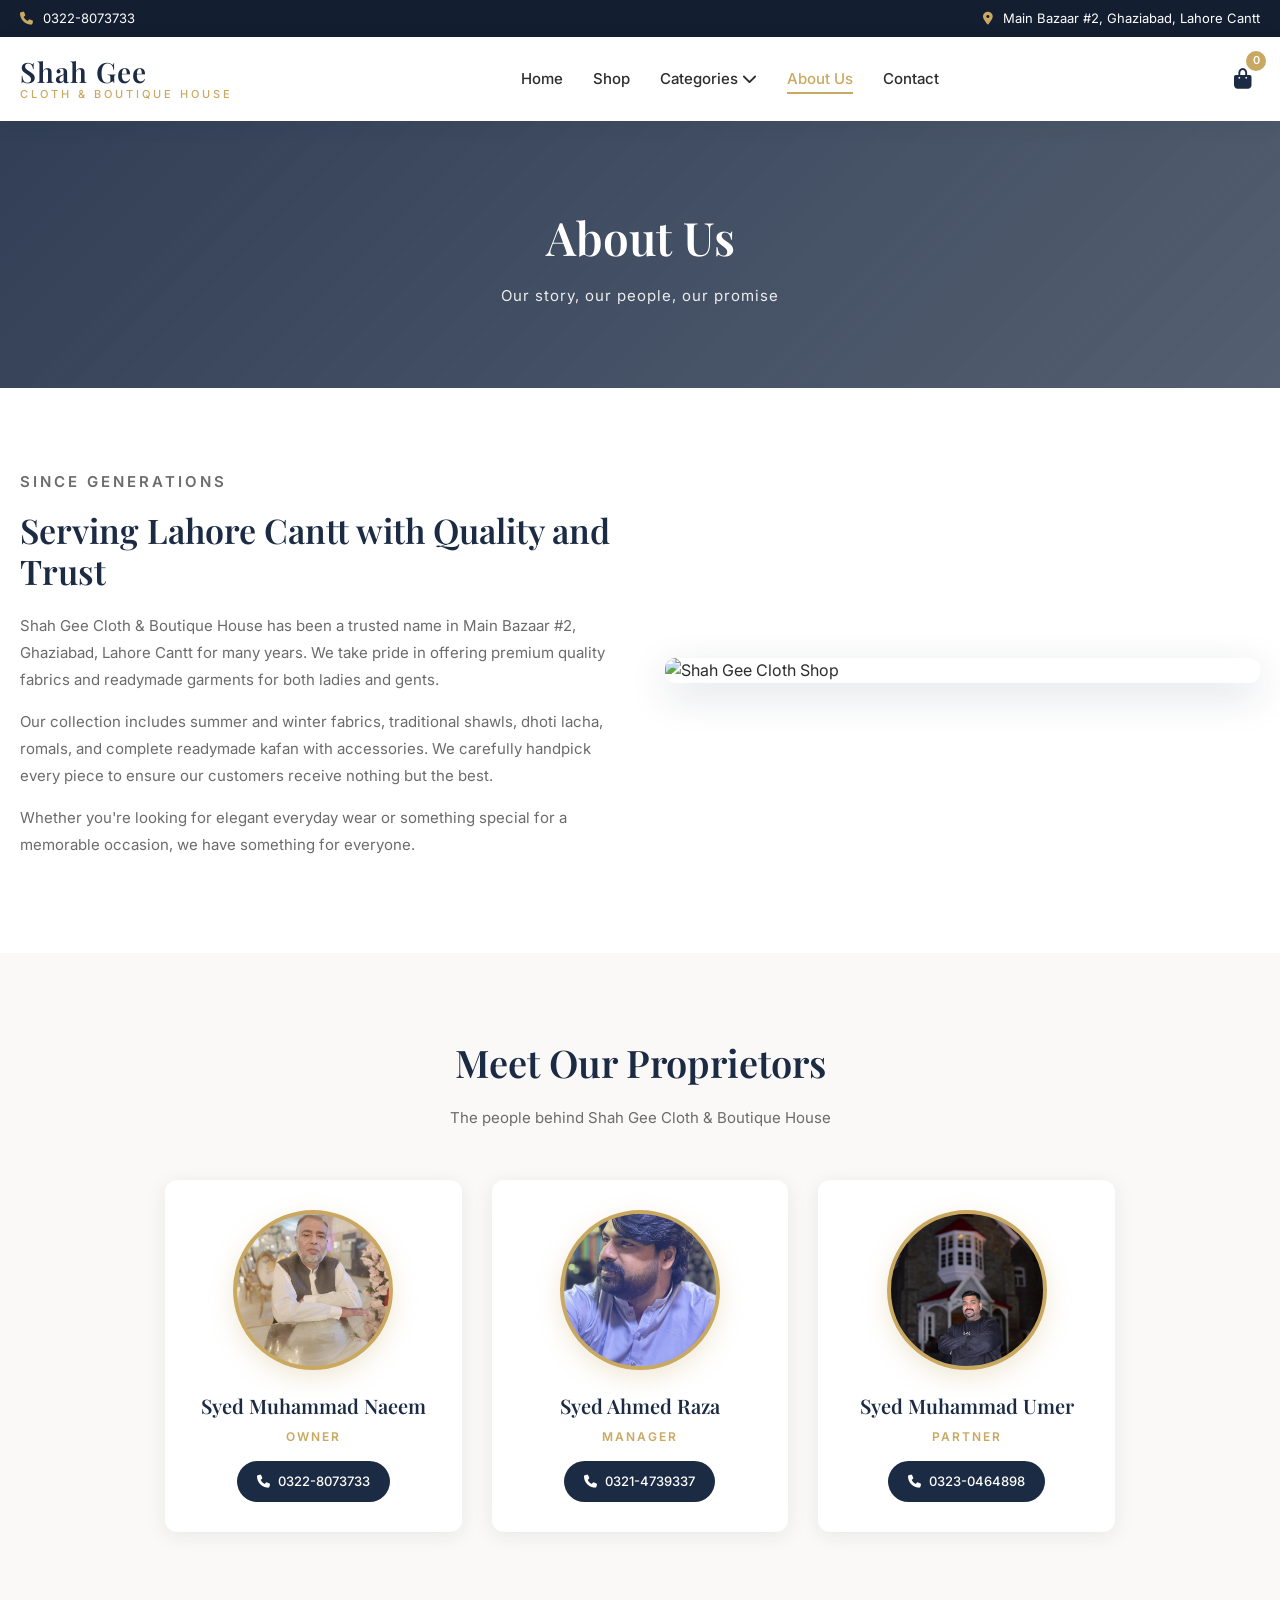
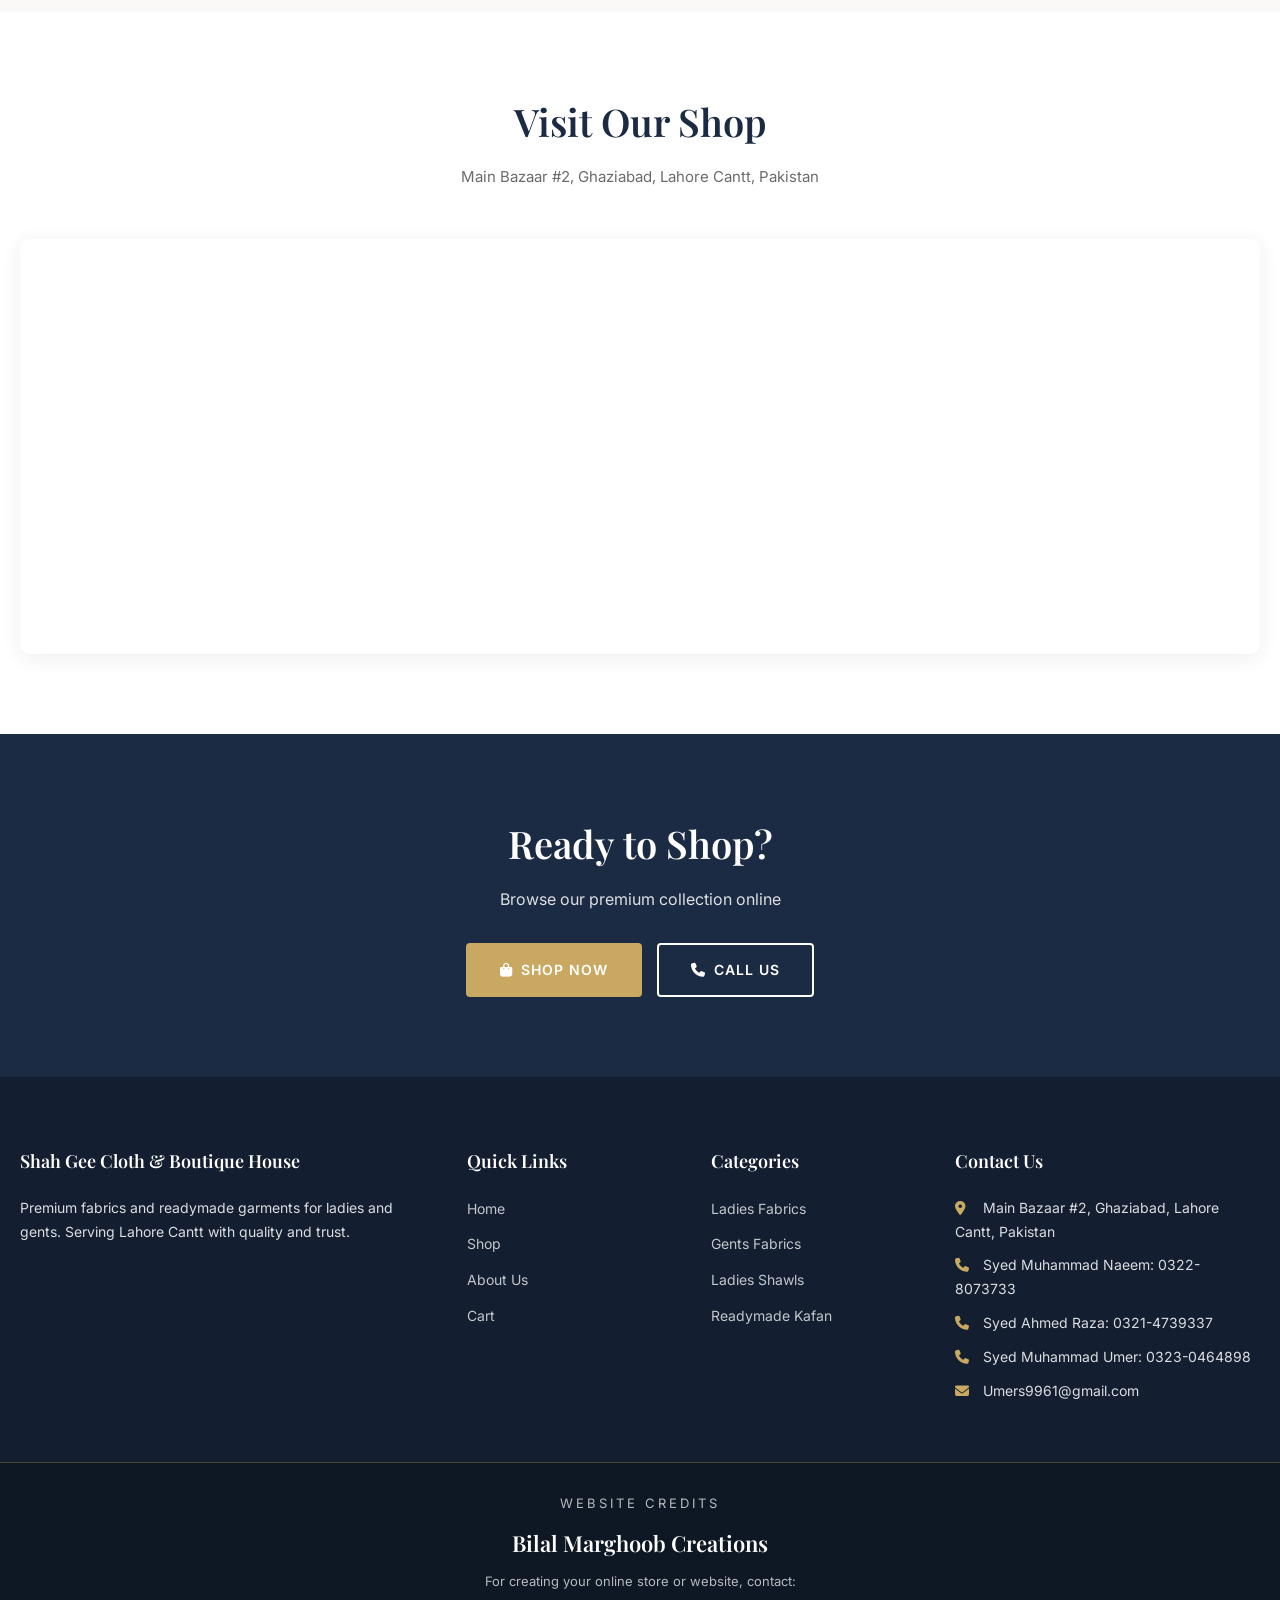
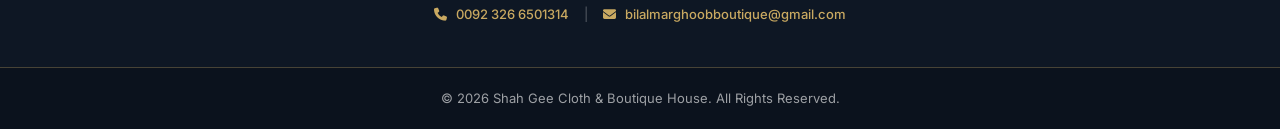
==== about.html @ 45fb713a "Added About Us page" ====
<!DOCTYPE html>
<html lang="en">
<head>
    <meta charset="UTF-8">
    <meta name="viewport" content="width=device-width, initial-scale=1.0">
    <title>About Us | Shah Gee Cloth & Boutique House</title>
    <meta name="description" content="Learn about Shah Gee Cloth & Boutique House - Serving Lahore Cantt with premium fabrics since generations.">

    <link rel="preconnect" href="https://fonts.googleapis.com">
    <link rel="preconnect" href="https://fonts.gstatic.com" crossorigin>
    <link href="https://fonts.googleapis.com/css2?family=Playfair+Display:wght@400;600;700&family=Inter:wght@300;400;500;600&display=swap" rel="stylesheet">
    <link rel="stylesheet" href="https://cdnjs.cloudflare.com/ajax/libs/font-awesome/6.4.0/css/all.min.css">
    <link rel="stylesheet" href="css/style.css">
</head>
<body>

    <!-- TOP BAR -->
    <div class="top-bar">
        <div class="container top-bar-inner">
            <span><i class="fas fa-phone"></i> 0322-8073733</span>
            <span><i class="fas fa-map-marker-alt"></i> Main Bazaar #2, Ghaziabad, Lahore Cantt</span>
        </div>
    </div>

    <!-- HEADER -->
    <header class="main-header">
        <div class="container header-inner">
            <div class="logo">
                <a href="index.html">
                    <h1>Shah Gee</h1>
                    <span>Cloth & Boutique House</span>
                </a>
            </div>
            <nav class="main-nav">
                <ul>
                    <li><a href="index.html">Home</a></li>
                    <li><a href="shop.html">Shop</a></li>
                    <li class="dropdown">
                        <a href="shop.html">Categories <i class="fas fa-chevron-down"></i></a>
                        <ul class="dropdown-menu">
                            <li><a href="shop.html?cat=ladies-fabrics">Ladies Fabrics</a></li>
                            <li><a href="shop.html?cat=gents-fabrics">Gents Fabrics</a></li>
                            <li><a href="shop.html?cat=ladies-shawls">Ladies Shawls</a></li>
                            <li><a href="shop.html?cat=gents-shawls">Gents Shawls</a></li>
                            <li><a href="shop.html?cat=dhooti-lacha">Dhooti Lacha & Romals</a></li>
                            <li><a href="shop.html?cat=readymade-kafan">Readymade Kafan</a></li>
                            <li><a href="shop.html?cat=loose-kafan">Loose Kafan Fabric</a></li>
                        </ul>
                    </li>
                    <li><a href="about.html" class="active">About Us</a></li>
                    <li><a href="checkout.html">Contact</a></li>
                </ul>
            </nav>
            <div class="header-actions">
                <a href="cart.html" class="cart-btn">
                    <i class="fas fa-shopping-bag"></i>
                    <span class="cart-count">0</span>
                </a>
            </div>
        </div>
    </header>

    <!-- PAGE BANNER -->
    <section class="page-banner">
        <div class="container">
            <h1>About Us</h1>
            <p>Our story, our people, our promise</p>
        </div>
    </section>

    <!-- ABOUT SECTION -->
    <section class="section about-section">
        <div class="container">
            <div class="about-grid">
                <div class="about-text">
                    <p class="about-tagline">Since Generations</p>
                    <h2>Serving Lahore Cantt with Quality and Trust</h2>
                    <p>
                        Shah Gee Cloth & Boutique House has been a trusted name in Main Bazaar #2, 
                        Ghaziabad, Lahore Cantt for many years. We take pride in offering premium 
                        quality fabrics and readymade garments for both ladies and gents.
                    </p>
                    <p>
                        Our collection includes summer and winter fabrics, traditional shawls, 
                        dhoti lacha, romals, and complete readymade kafan with accessories. 
                        We carefully handpick every piece to ensure our customers receive 
                        nothing but the best.
                    </p>
                    <p>
                        Whether you're looking for elegant everyday wear or something special 
                        for a memorable occasion, we have something for everyone.
                    </p>
                </div>
                <div class="about-image">
                    <img src="https://images.unsplash.com/photo-1441986300917-64674bd600d8?w=800" alt="Shah Gee Cloth Shop">
                </div>
            </div>
        </div>
    </section>

    <!-- PROPRIETORS SECTION -->
    <section class="section proprietors-section">
        <div class="container">
            <div class="section-header">
                <h2>Meet Our Proprietors</h2>
                <p>The people behind Shah Gee Cloth & Boutique House</p>
            </div>

            <div class="proprietors-grid">
                <div class="proprietor-card">
                    <div class="proprietor-photo" style="background-image: url('assets/proprietors/naeem shah.jpeg');"></div>
                    <h3>Syed Muhammad Naeem</h3>
                    <p class="proprietor-role">Owner</p>
                    <a href="tel:03228073733" class="proprietor-phone">
                        <i class="fas fa-phone"></i> 0322-8073733
                    </a>
                </div>

                <div class="proprietor-card">
                    <div class="proprietor-photo" style="background-image: url('assets/proprietors/raza.jpeg');"></div>
                    <h3>Syed Ahmed Raza</h3>
                    <p class="proprietor-role">Manager</p>
                    <a href="tel:03214739337" class="proprietor-phone">
                        <i class="fas fa-phone"></i> 0321-4739337
                    </a>
                </div>

                <div class="proprietor-card">
                    <div class="proprietor-photo" style="background-image: url('assets/proprietors/umer.jpeg');"></div>
                    <h3>Syed Muhammad Umer</h3>
                    <p class="proprietor-role">Partner</p>
                    <a href="tel:03230464898" class="proprietor-phone">
                        <i class="fas fa-phone"></i> 0323-0464898
                    </a>
                </div>
            </div>
        </div>
    </section>

    <!-- MAP SECTION -->
    <section class="section map-section">
        <div class="container">
            <div class="section-header">
                <h2>Visit Our Shop</h2>
                <p>Main Bazaar #2, Ghaziabad, Lahore Cantt, Pakistan</p>
            </div>
            <div class="map-embed">
                <iframe
                    src="https://www.google.com/maps?q=Ghaziabad+Lahore+Cantt+Pakistan&output=embed"
                    width="100%"
                    height="400"
                    style="border:0;"
                    allowfullscreen=""
                    loading="lazy">
                </iframe>
            </div>
        </div>
    </section>

    <!-- CTA SECTION -->
    <section class="cta-section">
        <div class="container">
            <h2>Ready to Shop?</h2>
            <p>Browse our premium collection online</p>
            <div class="cta-buttons">
                <a href="shop.html" class="btn btn-primary">
                    <i class="fas fa-shopping-bag"></i> Shop Now
                </a>
                <a href="tel:03228073733" class="btn btn-outline">
                    <i class="fas fa-phone"></i> Call Us
                </a>
            </div>
        </div>
    </section>

    <!-- FOOTER -->
    <footer class="main-footer">
        <div class="container footer-grid">
            <div class="footer-col">
                <h3>Shah Gee Cloth & Boutique House</h3>
                <p>Premium fabrics and readymade garments for ladies and gents. Serving Lahore Cantt with quality and trust.</p>
            </div>
            <div class="footer-col">
                <h4>Quick Links</h4>
                <ul>
                    <li><a href="index.html">Home</a></li>
                    <li><a href="shop.html">Shop</a></li>
                    <li><a href="about.html">About Us</a></li>
                    <li><a href="cart.html">Cart</a></li>
                </ul>
            </div>
            <div class="footer-col">
                <h4>Categories</h4>
                <ul>
                    <li><a href="shop.html?cat=ladies-fabrics">Ladies Fabrics</a></li>
                    <li><a href="shop.html?cat=gents-fabrics">Gents Fabrics</a></li>
                    <li><a href="shop.html?cat=ladies-shawls">Ladies Shawls</a></li>
                    <li><a href="shop.html?cat=readymade-kafan">Readymade Kafan</a></li>
                </ul>
            </div>
            <div class="footer-col">
                <h4>Contact Us</h4>
                <p><i class="fas fa-map-marker-alt"></i> Main Bazaar #2, Ghaziabad, Lahore Cantt, Pakistan</p>
                <p><i class="fas fa-phone"></i> Syed Muhammad Naeem: 0322-8073733</p>
                <p><i class="fas fa-phone"></i> Syed Ahmed Raza: 0321-4739337</p>
                <p><i class="fas fa-phone"></i> Syed Muhammad Umer: 0323-0464898</p>
                <p><i class="fas fa-envelope"></i> Umers9961@gmail.com</p>
            </div>
        </div>

        <div class="credit-footer">
            <div class="container">
                <p class="credit-label">Website Credits</p>
                <h4>Bilal Marghoob Creations</h4>
                <p>For creating your online store or website, contact:</p>
                <p class="credit-contact">
                    <a href="tel:00923266501314"><i class="fas fa-phone"></i> 0092 326 6501314</a>
                    <span class="divider">|</span>
                    <a href="mailto:bilalmarghoobboutique@gmail.com"><i class="fas fa-envelope"></i> bilalmarghoobboutique@gmail.com</a>
                </p>
            </div>
        </div>

        <div class="footer-bottom">
            <div class="container">
                <p>© 2026 Shah Gee Cloth & Boutique House. All Rights Reserved.</p>
            </div>
        </div>
    </footer>

    <script src="js/products.js"></script>
    <script src="js/cart.js"></script>
</body>
</html>
---- css/style.css ----
/* ============================================
   SHAH GEE CLOTH & BOUTIQUE HOUSE
   ============================================ */

:root {
    --navy: #1c2b44;
    --navy-dark: #131e30;
    --gold: #c9a961;
    --gold-dark: #b08d47;
    --bg: #faf9f7;
    --text: #2d2d2d;
    --text-light: #6b6b6b;
    --white: #ffffff;
    --border: #e5e0d8;
    --shadow: 0 4px 20px rgba(28, 43, 68, 0.08);
    --shadow-hover: 0 12px 40px rgba(28, 43, 68, 0.15);
}

* {
    margin: 0;
    padding: 0;
    box-sizing: border-box;
}

html { scroll-behavior: smooth; }

body {
    font-family: 'Inter', sans-serif;
    color: var(--text);
    background: var(--bg);
    line-height: 1.6;
}

h1, h2, h3, h4 {
    font-family: 'Playfair Display', serif;
    font-weight: 600;
    color: var(--navy);
}

a { text-decoration: none; color: inherit; transition: all 0.3s ease; }
img { max-width: 100%; display: block; }

.container {
    max-width: 1280px;
    margin: 0 auto;
    padding: 0 20px;
}

/* TOP BAR */
.top-bar {
    background: var(--navy-dark);
    color: var(--white);
    font-size: 13px;
    padding: 8px 0;
}

.top-bar-inner {
    display: flex;
    justify-content: space-between;
    align-items: center;
    flex-wrap: wrap;
    gap: 10px;
}

.top-bar i { color: var(--gold); margin-right: 6px; }

/* HEADER */
.main-header {
    background: var(--white);
    box-shadow: var(--shadow);
    position: sticky;
    top: 0;
    z-index: 1000;
}

.header-inner {
    display: flex;
    justify-content: space-between;
    align-items: center;
    padding: 18px 20px;
    gap: 30px;
}

.logo a { display: flex; flex-direction: column; line-height: 1.1; }
.logo h1 { font-size: 28px; color: var(--navy); letter-spacing: 1px; }
.logo span {
    font-size: 11px;
    letter-spacing: 3px;
    text-transform: uppercase;
    color: var(--gold);
    font-family: 'Inter', sans-serif;
    font-weight: 500;
}

.main-nav ul { display: flex; list-style: none; gap: 30px; }

.main-nav a {
    font-size: 15px;
    font-weight: 500;
    color: var(--text);
    position: relative;
    padding: 6px 0;
}

.main-nav a:hover, .main-nav a.active { color: var(--gold); }

.main-nav a.active::after {
    content: '';
    position: absolute;
    bottom: 0;
    left: 0;
    width: 100%;
    height: 2px;
    background: var(--gold);
}

/* DROPDOWN */
.dropdown { position: relative; }

.dropdown-menu {
    position: absolute;
    top: 100%;
    left: 0;
    background: var(--white);
    box-shadow: var(--shadow-hover);
    min-width: 260px;
    padding: 10px 0;
    border-radius: 6px;
    opacity: 0;
    visibility: hidden;
    transform: translateY(10px);
    transition: all 0.3s ease;
    list-style: none;
    z-index: 100;
}

.dropdown:hover .dropdown-menu { opacity: 1; visibility: visible; transform: translateY(0); }
.dropdown-menu a { display: block; padding: 10px 20px; font-size: 14px; }
.dropdown-menu a:hover { background: var(--bg); color: var(--gold); }

/* HEADER ACTIONS */
.header-actions { display: flex; align-items: center; gap: 15px; }

.cart-btn { position: relative; font-size: 20px; color: var(--navy); padding: 8px; }
.cart-btn:hover { color: var(--gold); }

.cart-count {
    position: absolute;
    top: -4px;
    right: -6px;
    background: var(--gold);
    color: var(--white);
    font-size: 11px;
    font-weight: 600;
    width: 20px;
    height: 20px;
    border-radius: 50%;
    display: flex;
    align-items: center;
    justify-content: center;
}

/* HERO */
.hero {
    position: relative;
    min-height: 620px;
    display: flex;
    align-items: center;
    background: linear-gradient(135deg, rgba(28, 43, 68, 0.85), rgba(28, 43, 68, 0.65)),
                url('https://images.unsplash.com/photo-1490481651871-ab68de25d43d?w=1600') center/cover;
    color: var(--white);
    text-align: center;
}

.hero-content { position: relative; z-index: 2; max-width: 800px; margin: 0 auto; }

.hero-tagline {
    font-size: 13px;
    letter-spacing: 4px;
    text-transform: uppercase;
    color: var(--gold);
    margin-bottom: 20px;
    font-weight: 500;
}

.hero-title { font-size: 56px; color: var(--white); margin-bottom: 20px; line-height: 1.15; }
.hero-subtitle { font-size: 17px; opacity: 0.9; margin-bottom: 35px; }
.hero-buttons { display: flex; gap: 15px; justify-content: center; flex-wrap: wrap; }

/* BUTTONS */
.btn {
    display: inline-flex;
    align-items: center;
    gap: 8px;
    padding: 14px 32px;
    font-size: 14px;
    font-weight: 600;
    letter-spacing: 1px;
    text-transform: uppercase;
    border-radius: 4px;
    cursor: pointer;
    border: 2px solid transparent;
    transition: all 0.3s ease;
    font-family: 'Inter', sans-serif;
}

.btn-primary { background: var(--gold); color: var(--white); border-color: var(--gold); }
.btn-primary:hover {
    background: var(--gold-dark);
    border-color: var(--gold-dark);
    transform: translateY(-2px);
    box-shadow: 0 8px 20px rgba(201, 169, 97, 0.35);
}

.btn-outline { background: transparent; color: var(--white); border-color: var(--white); }
.btn-outline:hover { background: var(--white); color: var(--navy); }
.btn-outline-dark { background: transparent; color: var(--navy); border-color: var(--navy); }
.btn-outline-dark:hover { background: var(--navy); color: var(--white); }
.btn-block { width: 100%; justify-content: center; }

/* FEATURES */
.features { padding: 50px 0; background: var(--white); border-bottom: 1px solid var(--border); }
.features-grid { display: grid; grid-template-columns: repeat(auto-fit, minmax(220px, 1fr)); gap: 30px; }
.feature-card { text-align: center; padding: 20px; }
.feature-card i { font-size: 32px; color: var(--gold); margin-bottom: 15px; }
.feature-card h3 { font-size: 17px; margin-bottom: 5px; }
.feature-card p { font-size: 13px; color: var(--text-light); }

/* SECTIONS */
.section { padding: 80px 0; }
.section-header { text-align: center; margin-bottom: 50px; }
.section-header h2 { font-size: 38px; margin-bottom: 12px; }
.section-header p { color: var(--text-light); font-size: 15px; }
.section-footer { text-align: center; margin-top: 50px; }

/* CATEGORIES */
.categories-section { background: var(--bg); }
.categories-grid { display: grid; grid-template-columns: repeat(auto-fill, minmax(240px, 1fr)); gap: 25px; }
.category-card {
    background: var(--white);
    border-radius: 8px;
    overflow: hidden;
    box-shadow: var(--shadow);
    transition: all 0.3s ease;
    text-align: center;
    display: block;
}

.category-card:hover { transform: translateY(-6px); box-shadow: var(--shadow-hover); }

.category-img {
    height: 260px;
    background-size: cover;
    background-position: center;
    transition: transform 0.5s ease;
}

.category-card:hover .category-img { transform: scale(1.05); }
.category-card h3 { padding: 20px; font-size: 18px; color: var(--navy); }

/* FEATURED PRODUCTS */
.featured-section { background: var(--white); }
.products-grid { display: grid; grid-template-columns: repeat(auto-fill, minmax(250px, 1fr)); gap: 25px; }

.product-card {
    background: var(--white);
    border-radius: 8px;
    overflow: hidden;
    box-shadow: var(--shadow);
    transition: all 0.3s ease;
    cursor: pointer;
}

.product-card:hover { transform: translateY(-6px); box-shadow: var(--shadow-hover); }

.product-img {
    width: 100%;
    aspect-ratio: 3 / 4;
    background-size: cover;
    background-position: center;
    transition: transform 0.5s ease;
}

.product-card:hover .product-img { transform: scale(1.05); }
.product-info { padding: 18px; }
.product-info h3 { font-size: 16px; margin-bottom: 6px; color: var(--navy); }

.product-info .product-cat {
    font-size: 11px;
    color: var(--gold);
    text-transform: uppercase;
    letter-spacing: 1px;
    margin-bottom: 8px;
    font-weight: 600;
}

.product-info .product-price { font-size: 18px; font-weight: 600; color: var(--navy); font-family: 'Inter', sans-serif; }

/* CTA */
.cta-section { background: var(--navy); color: var(--white); text-align: center; padding: 80px 0; }
.cta-section h2 { color: var(--white); font-size: 38px; margin-bottom: 12px; }
.cta-section p { opacity: 0.85; margin-bottom: 30px; font-size: 16px; }
.cta-buttons { display: flex; gap: 15px; justify-content: center; flex-wrap: wrap; }

/* FOOTER */
.main-footer { background: var(--navy-dark); color: rgba(255, 255, 255, 0.85); padding-top: 70px; }
.footer-grid { display: grid; grid-template-columns: 2fr 1fr 1fr 1.5fr; gap: 40px; padding-bottom: 50px; }
.footer-col h3, .footer-col h4 { color: var(--white); margin-bottom: 20px; font-size: 18px; }
.footer-col p { font-size: 14px; margin-bottom: 10px; line-height: 1.7; }
.footer-col ul { list-style: none; }
.footer-col ul li { margin-bottom: 10px; }
.footer-col ul a { font-size: 14px; color: rgba(255, 255, 255, 0.75); }
.footer-col ul a:hover { color: var(--gold); padding-left: 5px; }
.footer-col i { color: var(--gold); margin-right: 8px; width: 16px; }

/* CREDIT FOOTER */
.credit-footer {
    background: rgba(0, 0, 0, 0.25);
    border-top: 1px solid rgba(201, 169, 97, 0.3);
    border-bottom: 1px solid rgba(201, 169, 97, 0.3);
    padding: 30px 0;
    text-align: center;
}

.credit-label { font-size: 11px; letter-spacing: 3px; text-transform: uppercase; color: var(--gold); margin-bottom: 10px; }
.credit-footer h4 { color: var(--white); font-size: 22px; margin-bottom: 10px; }
.credit-footer > .container > p { font-size: 13px; color: rgba(255, 255, 255, 0.7); margin-bottom: 12px; }

.credit-contact { display: flex; justify-content: center; align-items: center; gap: 15px; flex-wrap: wrap; font-size: 14px; }
.credit-contact a { color: var(--gold); font-weight: 500; }
.credit-contact a:hover { color: var(--white); }
.credit-contact .divider { color: rgba(255, 255, 255, 0.3); }
.credit-contact i { margin-right: 6px; }

/* FOOTER BOTTOM */
.footer-bottom { background: rgba(0, 0, 0, 0.4); padding: 20px 0; text-align: center; font-size: 13px; color: rgba(255, 255, 255, 0.6); }

/* ============================================
   SHOP PAGE STYLES
   ============================================ */

.page-banner {
    background: linear-gradient(135deg, rgba(28, 43, 68, 0.9), rgba(28, 43, 68, 0.75)),
                url('https://images.unsplash.com/photo-1441986300917-64674bd600d8?w=1600') center/cover;
    color: var(--white);
    text-align: center;
    padding: 80px 0;
}

.page-banner h1 { color: var(--white); font-size: 46px; margin-bottom: 10px; }
.page-banner p { font-size: 15px; opacity: 0.9; letter-spacing: 1px; }

.shop-section { padding: 60px 0; background: var(--bg); }
.shop-layout { display: grid; grid-template-columns: 260px 1fr; gap: 40px; align-items: start; }

.shop-sidebar {
    background: var(--white);
    border-radius: 8px;
    padding: 25px;
    box-shadow: var(--shadow);
    position: sticky;
    top: 100px;
}

.sidebar-widget { margin-bottom: 30px; }
.sidebar-widget:last-child { margin-bottom: 0; }

.sidebar-widget h3 {
    font-size: 18px;
    margin-bottom: 15px;
    padding-bottom: 10px;
    border-bottom: 2px solid var(--gold);
    color: var(--navy);
}

.search-box { position: relative; }

.search-box input {
    width: 100%;
    padding: 12px 40px 12px 15px;
    border: 1px solid var(--border);
    border-radius: 4px;
    font-family: 'Inter', sans-serif;
    font-size: 14px;
    outline: none;
    transition: all 0.3s ease;
}

.search-box input:focus { border-color: var(--gold); box-shadow: 0 0 0 3px rgba(201, 169, 97, 0.1); }

.search-box i {
    position: absolute;
    right: 15px;
    top: 50%;
    transform: translateY(-50%);
    color: var(--text-light);
    pointer-events: none;
}

.category-list { list-style: none; }
.category-list li { margin-bottom: 8px; }

.category-list a {
    display: block;
    padding: 8px 12px;
    font-size: 14px;
    color: var(--text);
    border-radius: 4px;
    transition: all 0.3s ease;
}

.category-list a:hover, .category-list a.active { background: var(--navy); color: var(--white); padding-left: 18px; }

.shop-content { min-height: 400px; }

.shop-toolbar {
    background: var(--white);
    padding: 15px 20px;
    border-radius: 8px;
    box-shadow: var(--shadow);
    margin-bottom: 25px;
}

.shop-toolbar p { font-size: 14px; color: var(--text-light); }
.shop-toolbar strong { color: var(--navy); }

/* ============================================
   PRODUCT MODAL
   ============================================ */
.modal-overlay {
    position: fixed;
    top: 0; left: 0;
    width: 100%; height: 100%;
    background: rgba(19, 30, 48, 0.85);
    backdrop-filter: blur(4px);
    display: none;
    align-items: center;
    justify-content: center;
    z-index: 9999;
    padding: 20px;
    overflow-y: auto;
}

.modal-overlay.active { display: flex; }

.modal-box {
    background: var(--white);
    border-radius: 10px;
    max-width: 950px;
    width: 100%;
    position: relative;
    max-height: 90vh;
    overflow-y: auto;
    animation: modalSlideIn 0.3s ease;
}

@keyframes modalSlideIn {
    from { opacity: 0; transform: translateY(30px); }
    to { opacity: 1; transform: translateY(0); }
}

.modal-close {
    position: absolute;
    top: 15px; right: 15px;
    background: var(--navy);
    color: var(--white);
    border: none;
    width: 38px; height: 38px;
    border-radius: 50%;
    cursor: pointer;
    font-size: 16px;
    z-index: 10;
    transition: all 0.3s ease;
}

.modal-close:hover { background: var(--gold); transform: rotate(90deg); }
.modal-content { display: grid; grid-template-columns: 1fr 1fr; gap: 0; }
.modal-left { background: var(--bg); padding: 25px; }

.modal-image {
    width: 100%;
    aspect-ratio: 3 / 4;
    background-size: cover;
    background-position: center;
    border-radius: 8px;
}

.modal-video { margin-top: 15px; }
.modal-video video { width: 100%; border-radius: 8px; }
.modal-right { padding: 35px 30px; }

.modal-cat {
    font-size: 12px;
    color: var(--gold);
    text-transform: uppercase;
    letter-spacing: 2px;
    font-weight: 600;
    margin-bottom: 10px;
}

.modal-right h2 { font-size: 26px; margin-bottom: 15px; color: var(--navy); }
.modal-price { font-size: 26px; font-weight: 600; color: var(--gold); font-family: 'Inter', sans-serif; margin-bottom: 20px; }

.modal-desc {
    font-size: 14px;
    color: var(--text-light);
    line-height: 1.7;
    margin-bottom: 25px;
    padding-bottom: 25px;
    border-bottom: 1px solid var(--border);
}

.modal-field { margin-bottom: 20px; }

.modal-field label {
    display: block;
    font-size: 13px;
    font-weight: 600;
    color: var(--navy);
    margin-bottom: 10px;
    text-transform: uppercase;
    letter-spacing: 1px;
}

.modal-tags { display: flex; flex-wrap: wrap; gap: 8px; }
.modal-tags span { padding: 6px 14px; background: var(--bg); border: 1px solid var(--border); border-radius: 20px; font-size: 13px; color: var(--text); }

.qty-selector { display: inline-flex; align-items: center; border: 1px solid var(--border); border-radius: 4px; overflow: hidden; }
.qty-selector button { background: var(--bg); border: none; padding: 10px 16px; font-size: 18px; cursor: pointer; color: var(--navy); transition: all 0.2s ease; }
.qty-selector button:hover { background: var(--gold); color: var(--white); }
.qty-selector input { width: 60px; text-align: center; border: none; padding: 10px 0; font-size: 15px; font-weight: 600; font-family: 'Inter', sans-serif; outline: none; }
.modal-stock { font-size: 13px; color: #27ae60; margin-bottom: 20px; font-weight: 500; }

/* ============================================
   CART PAGE STYLES
   ============================================ */

.cart-section { padding: 60px 0; background: var(--bg); min-height: 400px; }

.empty-cart {
    background: var(--white);
    border-radius: 10px;
    padding: 80px 30px;
    text-align: center;
    box-shadow: var(--shadow);
}

.empty-cart i { font-size: 70px; color: var(--gold); margin-bottom: 25px; }
.empty-cart h2 { font-size: 28px; color: var(--navy); margin-bottom: 12px; }
.empty-cart p { color: var(--text-light); margin-bottom: 30px; }

.cart-layout { display: grid; grid-template-columns: 1fr 360px; gap: 30px; align-items: start; }
.cart-main { background: var(--white); border-radius: 10px; padding: 25px; box-shadow: var(--shadow); }
.cart-table-wrap { overflow-x: auto; }
.cart-table { width: 100%; border-collapse: collapse; }
.cart-table thead { border-bottom: 2px solid var(--border); }

.cart-table th {
    text-align: left;
    padding: 15px 10px;
    font-size: 12px;
    font-weight: 600;
    color: var(--navy);
    text-transform: uppercase;
    letter-spacing: 1px;
    font-family: 'Inter', sans-serif;
}

.cart-table td { padding: 20px 10px; border-bottom: 1px solid var(--border); vertical-align: middle; }
.cart-product { display: flex; align-items: center; gap: 15px; }

.cart-product-img {
    width: 70px; height: 90px;
    background-size: cover;
    background-position: center;
    border-radius: 6px;
    flex-shrink: 0;
}

.cart-product-info h4 { font-size: 15px; color: var(--navy); margin-bottom: 4px; font-family: 'Inter', sans-serif; font-weight: 600; }
.cart-product-info p { font-size: 12px; color: var(--text-light); }
.cart-price { font-size: 15px; font-weight: 600; color: var(--navy); font-family: 'Inter', sans-serif; }
.cart-total { font-size: 16px; font-weight: 700; color: var(--gold); font-family: 'Inter', sans-serif; }

.cart-qty { display: inline-flex; align-items: center; border: 1px solid var(--border); border-radius: 4px; overflow: hidden; }
.cart-qty button { background: var(--bg); border: none; width: 32px; height: 32px; font-size: 16px; cursor: pointer; color: var(--navy); transition: all 0.2s ease; }
.cart-qty button:hover { background: var(--gold); color: var(--white); }
.cart-qty span { width: 40px; text-align: center; font-size: 14px; font-weight: 600; font-family: 'Inter', sans-serif; }

.cart-remove { background: none; border: none; color: #c0392b; font-size: 16px; cursor: pointer; padding: 8px; transition: all 0.2s ease; }
.cart-remove:hover { color: #e74c3c; transform: scale(1.15); }

.cart-actions { display: flex; justify-content: space-between; gap: 15px; margin-top: 25px; flex-wrap: wrap; }

.cart-summary {
    background: var(--white);
    border-radius: 10px;
    padding: 30px;
    box-shadow: var(--shadow);
    position: sticky;
    top: 100px;
}

.cart-summary h3 { font-size: 22px; color: var(--navy); margin-bottom: 25px; padding-bottom: 15px; border-bottom: 2px solid var(--gold); }
.summary-row { display: flex; justify-content: space-between; align-items: center; padding: 12px 0; font-size: 14px; color: var(--text); border-bottom: 1px solid var(--border); }
.summary-row span:last-child { font-weight: 600; color: var(--navy); font-family: 'Inter', sans-serif; }

.summary-note {
    background: rgba(201, 169, 97, 0.1);
    border-left: 3px solid var(--gold);
    padding: 12px 15px;
    margin: 15px 0;
    font-size: 12px;
    color: var(--text-light);
    border-radius: 4px;
}

.summary-note i { color: var(--gold); margin-right: 6px; }

.summary-total {
    display: flex;
    justify-content: space-between;
    align-items: center;
    padding: 20px 0;
    margin: 20px 0;
    border-top: 2px solid var(--navy);
    border-bottom: 2px solid var(--navy);
}

.summary-total span:first-child { font-size: 16px; font-weight: 600; color: var(--navy); }
.summary-total span:last-child { font-size: 22px; font-weight: 700; color: var(--gold); font-family: 'Inter', sans-serif; }

/* ============================================
   CHECKOUT PAGE STYLES
   ============================================ */

.checkout-section { padding: 60px 0; background: var(--bg); min-height: 400px; }
.checkout-layout { display: grid; grid-template-columns: 1fr 380px; gap: 30px; align-items: start; }
.checkout-main { display: flex; flex-direction: column; gap: 25px; }

.checkout-card {
    background: var(--white);
    border-radius: 10px;
    padding: 30px;
    box-shadow: var(--shadow);
}

.checkout-card h2 {
    font-size: 20px;
    color: var(--navy);
    margin-bottom: 25px;
    padding-bottom: 15px;
    border-bottom: 2px solid var(--gold);
    display: flex;
    align-items: center;
    gap: 10px;
}

.checkout-card h2 i { color: var(--gold); }

.form-row { display: grid; grid-template-columns: 1fr 1fr; gap: 20px; }
.form-group { margin-bottom: 20px; }

.form-group label {
    display: block;
    font-size: 13px;
    font-weight: 600;
    color: var(--navy);
    margin-bottom: 8px;
    font-family: 'Inter', sans-serif;
}

.form-group .req { color: #c0392b; }

.form-group input, .form-group textarea {
    width: 100%;
    padding: 12px 15px;
    border: 1px solid var(--border);
    border-radius: 4px;
    font-family: 'Inter', sans-serif;
    font-size: 14px;
    outline: none;
    transition: all 0.3s ease;
    background: var(--white);
}

.form-group input:focus, .form-group textarea:focus {
    border-color: var(--gold);
    box-shadow: 0 0 0 3px rgba(201, 169, 97, 0.1);
}

.form-group textarea { resize: vertical; min-height: 80px; }
.form-group .error-msg { display: block; color: #c0392b; font-size: 12px; margin-top: 5px; min-height: 14px; }
.form-group .hint { display: block; color: var(--text-light); font-size: 12px; margin-top: 5px; }
.form-group input.invalid, .form-group textarea.invalid { border-color: #c0392b; background: #fdf3f3; }

.payment-options { display: flex; flex-direction: column; gap: 12px; }
.payment-option { cursor: pointer; }
.payment-option input[type="radio"] { display: none; }

.payment-option-box {
    display: flex;
    align-items: center;
    gap: 15px;
    padding: 18px 20px;
    border: 2px solid var(--border);
    border-radius: 8px;
    transition: all 0.3s ease;
}

.payment-option-box i { font-size: 24px; color: var(--text-light); transition: all 0.3s ease; }
.payment-option-box strong { display: block; color: var(--navy); font-size: 15px; margin-bottom: 3px; }
.payment-option-box p { font-size: 12px; color: var(--text-light); margin: 0; }

.payment-option input[type="radio"]:checked + .payment-option-box { border-color: var(--gold); background: rgba(201, 169, 97, 0.05); }
.payment-option input[type="radio"]:checked + .payment-option-box i { color: var(--gold); }

.advance-section {
    margin-top: 25px;
    padding: 25px;
    background: var(--bg);
    border-radius: 8px;
    border: 1px solid var(--border);
}

.advance-section h3 { font-size: 16px; color: var(--navy); margin-bottom: 18px; }
.advance-tabs { display: flex; gap: 8px; margin-bottom: 20px; flex-wrap: wrap; }

.advance-tab {
    flex: 1;
    min-width: 110px;
    padding: 10px 15px;
    border: 1px solid var(--border);
    background: var(--white);
    border-radius: 6px;
    cursor: pointer;
    font-family: 'Inter', sans-serif;
    font-size: 13px;
    font-weight: 500;
    color: var(--text);
    transition: all 0.3s ease;
}

.advance-tab i { margin-right: 5px; }
.advance-tab:hover { border-color: var(--gold); }
.advance-tab.active { background: var(--navy); color: var(--white); border-color: var(--navy); }

.advance-account {
    background: var(--white);
    padding: 18px 20px;
    border-radius: 8px;
    border-left: 4px solid var(--gold);
    margin-bottom: 20px;
}

.advance-account p { font-size: 14px; color: var(--text); margin-bottom: 8px; line-height: 1.6; }
.advance-account p strong { color: var(--navy); }
.advance-note { font-size: 12px !important; color: var(--text-light) !important; font-style: italic; margin-top: 10px !important; padding-top: 10px; border-top: 1px dashed var(--border); }

.checkout-summary {
    background: var(--white);
    border-radius: 10px;
    padding: 30px;
    box-shadow: var(--shadow);
    position: sticky;
    top: 100px;
}

.checkout-summary h3 { font-size: 22px; color: var(--navy); margin-bottom: 25px; padding-bottom: 15px; border-bottom: 2px solid var(--gold); }
.checkout-items { max-height: 280px; overflow-y: auto; margin-bottom: 20px; padding-right: 5px; }
.checkout-item { display: flex; gap: 12px; padding: 12px 0; border-bottom: 1px solid var(--border); }

.checkout-item-img {
    width: 50px; height: 65px;
    background-size: cover;
    background-position: center;
    border-radius: 4px;
    flex-shrink: 0;
}

.checkout-item-info { flex: 1; }

.checkout-item-info h5 {
    font-size: 13px;
    color: var(--navy);
    font-family: 'Inter', sans-serif;
    font-weight: 600;
    margin-bottom: 4px;
    line-height: 1.3;
}

.checkout-item-info p { font-size: 12px; color: var(--text-light); }
.checkout-item-price { font-size: 13px; font-weight: 600; color: var(--navy); font-family: 'Inter', sans-serif; white-space: nowrap; }
.checkout-agree { text-align: center; font-size: 12px; color: var(--text-light); margin-top: 15px; }
.checkout-agree i { color: var(--gold); margin-right: 5px; }
#placeOrderBtn:disabled { opacity: 0.6; cursor: not-allowed; }

/* ============================================
   INVOICE PAGE — 1-PAGE PROFESSIONAL STYLE
   ============================================ */

.invoice-page { background: #f0f2f5; }

.success-banner {
    background: linear-gradient(135deg, #1e8449, #27ae60);
    color: var(--white);
    padding: 22px 0;
    box-shadow: 0 4px 15px rgba(39, 174, 96, 0.3);
}

.success-content { display: flex; align-items: center; gap: 18px; justify-content: center; }

.success-icon {
    width: 50px; height: 50px;
    border-radius: 50%;
    background: rgba(255, 255, 255, 0.2);
    display: flex;
    align-items: center;
    justify-content: center;
    flex-shrink: 0;
}

.success-icon i { font-size: 24px; color: var(--white); }
.success-content h2 { color: var(--white); font-size: 20px; margin-bottom: 2px; font-family: 'Inter', sans-serif; font-weight: 600; }
.success-content p { font-size: 13px; opacity: 0.95; margin: 0; }

.invoice-section { padding: 40px 0; background: #f0f2f5; min-height: 500px; }
.invoice-loading { text-align: center; padding: 80px 0; }

.spinner {
    width: 40px; height: 40px;
    border: 4px solid #e5e0d8;
    border-top-color: var(--gold);
    border-radius: 50%;
    margin: 0 auto 15px;
    animation: spin 0.8s linear infinite;
}

@keyframes spin { to { transform: rotate(360deg); } }
.invoice-loading p { color: var(--text-light); font-size: 14px; }

/* INVOICE DOCUMENT (1-page paper look) */
.invoice-document {
    background: var(--white);
    max-width: 800px;
    margin: 0 auto;
    padding: 40px 45px 25px;
    box-shadow: 0 10px 40px rgba(28, 43, 68, 0.12);
    border-radius: 4px;
}

.inv-top {
    display: flex;
    justify-content: space-between;
    align-items: flex-start;
    gap: 20px;
    padding-bottom: 18px;
    border-bottom: 2px solid var(--gold);
}

.inv-brand { display: flex; align-items: center; gap: 12px; }

.inv-logo-mark {
    width: 52px; height: 52px;
    background: var(--navy);
    color: var(--gold);
    font-family: 'Playfair Display', serif;
    font-size: 22px;
    font-weight: 700;
    display: flex;
    align-items: center;
    justify-content: center;
    border-radius: 6px;
    letter-spacing: 1px;
    flex-shrink: 0;
}

.inv-brand h1 { font-size: 22px; color: var(--navy); margin-bottom: 2px; line-height: 1; }
.inv-brand span { font-size: 9px; letter-spacing: 2.5px; text-transform: uppercase; color: var(--gold); font-family: 'Inter', sans-serif; font-weight: 600; }
.inv-meta { text-align: right; flex-shrink: 0; }
.inv-meta h2 { font-size: 28px; color: var(--gold); letter-spacing: 5px; margin-bottom: 8px; font-weight: 700; line-height: 1; }
.inv-meta-table { border-collapse: collapse; margin-left: auto; }
.inv-meta-table td { font-size: 11px; padding: 2px 0 2px 15px; color: var(--text-light); font-family: 'Inter', sans-serif; }
.inv-meta-table td:first-child { text-align: right; text-transform: uppercase; letter-spacing: 0.8px; font-size: 9px; color: var(--text-light); }
.inv-meta-table td:last-child { text-align: right; color: var(--navy); font-weight: 600; }

.status-pill {
    display: inline-block;
    padding: 2px 10px;
    background: #f39c12;
    color: var(--white);
    border-radius: 10px;
    font-size: 9px;
    font-weight: 700;
    text-transform: uppercase;
    letter-spacing: 0.8px;
}

.inv-info-grid {
    display: grid;
    grid-template-columns: 1fr 1fr;
    gap: 40px;
    padding: 20px 0;
    border-bottom: 1px solid var(--border);
    margin-bottom: 20px;
}

.inv-info-block:last-child {
    grid-column: 2;

}

.inv-info-block h3 { font-family: 'Inter', sans-serif; font-size: 9px; letter-spacing: 1.8px; color: var(--gold); margin-bottom: 8px; font-weight: 700; text-transform: uppercase; }
.inv-info-block p { font-size: 11.5px; color: var(--text); margin-bottom: 3px; line-height: 1.5; font-family: 'Inter', sans-serif; }
.inv-info-block .inv-strong { font-weight: 600; color: var(--navy); font-size: 12.5px; margin-bottom: 5px; }
.inv-info-block i { color: var(--gold); margin-right: 4px; width: 10px; font-size: 10px; }

.inv-table-wrap { margin-bottom: 20px; border-radius: 4px; overflow: hidden; border: 1px solid var(--border); }
.inv-table { width: 100%; border-collapse: collapse; }
.inv-table thead { background: var(--navy); }

.inv-table th {
    color: var(--white);
    padding: 10px 14px;
    font-size: 10px;
    font-weight: 600;
    text-transform: uppercase;
    letter-spacing: 1.2px;
    text-align: left;
    font-family: 'Inter', sans-serif;
}

.inv-table td { padding: 12px 14px; border-bottom: 1px solid var(--border); font-size: 12px; color: var(--text); font-family: 'Inter', sans-serif; }
.inv-table tbody tr:last-child td { border-bottom: none; }
.inv-table tbody tr:nth-child(even) { background: #fafafa; }
.inv-product-name { font-weight: 600; color: var(--navy); font-size: 12.5px; }

.inv-bottom { display: grid; grid-template-columns: 1fr 280px; gap: 30px; margin-bottom: 20px; }
.inv-notes h4 { font-family: 'Inter', sans-serif; font-size: 9px; letter-spacing: 1.8px; color: var(--gold); margin-bottom: 8px; text-transform: uppercase; font-weight: 700; }
.inv-notes p { font-size: 11px; color: var(--text-light); line-height: 1.6; margin-bottom: 8px; }
.inv-thanks { font-family: 'Playfair Display', serif; font-style: italic; color: var(--navy) !important; font-size: 12px !important; margin-top: 12px; }

.inv-totals {
    background: #fafafa;
    padding: 15px 20px;
    border-radius: 6px;
    border: 1px solid var(--border);
}

.inv-row { display: flex; justify-content: space-between; align-items: center; padding: 6px 0; font-size: 12px; color: var(--text); font-family: 'Inter', sans-serif; }
.inv-row span:last-child { font-weight: 600; color: var(--navy); }

.inv-row-grand {
    margin-top: 8px;
    padding-top: 12px !important;
    border-top: 2px solid var(--navy);
}

.inv-row-grand span:first-child { font-weight: 700; color: var(--navy); font-size: 12px; text-transform: uppercase; letter-spacing: 0.8px; }
.inv-row-grand span:last-child { font-size: 20px; font-weight: 700; color: var(--gold); font-family: 'Playfair Display', serif; }

.inv-footer {
    display: flex;
    justify-content: space-between;
    align-items: center;
    padding: 12px 0;
    border-top: 2px solid var(--gold);
    border-bottom: 1px solid var(--border);
    margin-bottom: 12px;
}

.inv-footer-left { display: flex; align-items: center; gap: 6px; font-size: 11.5px; color: #27ae60; font-weight: 600; font-family: 'Inter', sans-serif; }
.inv-footer-left i { font-size: 14px; }
.inv-footer-right { font-size: 11px; color: var(--text-light); letter-spacing: 0.8px; font-family: 'Inter', sans-serif; }

.inv-credit { text-align: center; padding-top: 8px; font-size: 10px; color: var(--text-light); font-family: 'Inter', sans-serif; line-height: 1.6; }
.inv-credit-label { display: block; font-size: 8px; letter-spacing: 2.5px; text-transform: uppercase; color: var(--gold); margin-bottom: 3px; font-weight: 700; }
.inv-credit strong { display: block; font-family: 'Playfair Display', serif; color: var(--navy); font-size: 12px; margin-bottom: 3px; letter-spacing: 0.3px; }
.inv-credit-contact { display: block; font-size: 10px; color: var(--text-light); }
.inv-credit-contact i { color: var(--gold); margin-right: 2px; }

.invoice-actions { display: flex; justify-content: center; gap: 15px; margin-top: 30px; flex-wrap: wrap; }

/* ============================================
   RESPONSIVE
   ============================================ */

@media (max-width: 992px) {
    .footer-grid { grid-template-columns: 1fr 1fr; }
    .shop-layout { grid-template-columns: 1fr; }
    .shop-sidebar { position: static; }
    .modal-content { grid-template-columns: 1fr; }
    .modal-left { padding: 20px; }
    .cart-layout { grid-template-columns: 1fr; }
    .cart-summary { position: static; }
    .checkout-layout { grid-template-columns: 1fr; }
    .checkout-summary { position: static; }
}

@media (max-width: 768px) {
    .hero-title { font-size: 34px; }
    .hero { min-height: 500px; }
    .section { padding: 50px 0; }
    .section-header h2 { font-size: 28px; }
    .footer-grid { grid-template-columns: 1fr; gap: 30px; }
    .main-nav ul { gap: 15px; }
    .main-nav a { font-size: 13px; }
    .header-inner { flex-wrap: wrap; }
    .page-banner h1 { font-size: 32px; }
    .modal-right { padding: 25px 20px; }
    .modal-right h2 { font-size: 20px; }

    .invoice-document { padding: 25px 20px 15px; }
    .inv-top { flex-direction: column; gap: 15px; }
    .inv-meta { text-align: left; }
    .inv-meta-table { margin-left: 0; }
    .inv-meta-table td:first-child { text-align: left; }
    .inv-meta h2 { font-size: 22px; }
    .inv-info-grid { grid-template-columns: 1fr; gap: 15px; }
    .inv-bottom { grid-template-columns: 1fr; gap: 15px; }
    .inv-table th, .inv-table td { padding: 8px 8px; font-size: 10px; }
    .inv-row-grand span:last-child { font-size: 18px; }
    .success-content { flex-direction: column; text-align: center; }
}

@media (max-width: 600px) {
    .cart-table th:nth-child(2), .cart-table td:nth-child(2) { display: none; }
    .cart-product-img { width: 55px; height: 70px; }
    .cart-product-info h4 { font-size: 13px; }
    .cart-actions { flex-direction: column; }
    .cart-actions .btn { width: 100%; justify-content: center; }
    .form-row { grid-template-columns: 1fr; }
    .checkout-card { padding: 20px; }
    .advance-tabs { flex-direction: column; }
}

@media (max-width: 480px) {
    .hero-title { font-size: 26px; }
    .hero-subtitle { font-size: 14px; }
    .btn { padding: 12px 24px; font-size: 12px; }
    .categories-grid { grid-template-columns: 1fr; }
}

/* ============================================
   PRINT STYLES — 1-PAGE CLEAN INVOICE
   ============================================ */
@media print {
    .no-print,
    .top-bar,
    .main-header,
    .success-banner,
    .invoice-actions,
    .spinner,
    .main-footer,
    .credit-footer,
    .footer-bottom {
        display: none !important;
    }

    html, body {
        background: #ffffff !important;
        margin: 0 !important;
        padding: 0 !important;
        font-size: 11px !important;
    }

    .invoice-page,
    .invoice-section {
        background: #ffffff !important;
        padding: 0 !important;
        margin: 0 !important;
        min-height: auto !important;
    }

    .container {
        max-width: 100% !important;
        padding: 0 !important;
        margin: 0 !important;
    }

    .invoice-document {
        box-shadow: none !important;
        border-radius: 0 !important;
        padding: 10mm 12mm !important;
        max-width: 100% !important;
        margin: 0 !important;
    }

    .inv-top { padding-bottom: 12px !important; }
    .inv-info-grid { padding: 14px 0 !important; margin-bottom: 14px !important; }
    .inv-table-wrap { margin-bottom: 14px !important; }
    .inv-table th { padding: 8px 12px !important; font-size: 9px !important; }
    .inv-table td { padding: 8px 12px !important; font-size: 11px !important; }
    .inv-bottom { margin-bottom: 14px !important; gap: 20px !important; }
    .inv-totals { padding: 12px 16px !important; }
    .inv-row { padding: 4px 0 !important; font-size: 11px !important; }
    .inv-row-grand span:last-child { font-size: 17px !important; }
    .inv-footer { padding: 10px 0 !important; margin-bottom: 8px !important; }
    .inv-credit { padding-top: 6px !important; }

    .inv-table thead,
    .inv-table th,
    .inv-divider-gold,
    .inv-logo-mark,
    .status-pill,
    .inv-row-grand span:last-child,
    .inv-footer-left,
    .inv-credit-label,
    .inv-credit-contact i,
    .inv-footer {
        -webkit-print-color-adjust: exact !important;
        print-color-adjust: exact !important;
    }

    @page {
        size: A4;
        margin: 0;
    }
}/* ============================================
   ABOUT PAGE STYLES
   ============================================ */

.about-section {
    background: var(--white);
}

.about-grid {
    display: grid;
    grid-template-columns: 1fr 1fr;
    gap: 50px;
    align-items: center;
}

.about-tagline {
    font-size: 12px;
    letter-spacing: 3px;
    text-transform: uppercase;
    color: var(--gold);
    font-weight: 600;
    margin-bottom: 12px;
}

.about-text h2 {
    font-size: 34px;
    margin-bottom: 20px;
    line-height: 1.2;
}

.about-text p {
    font-size: 15px;
    color: var(--text-light);
    line-height: 1.8;
    margin-bottom: 15px;
}

.about-image img {
    width: 100%;
    border-radius: 10px;
    box-shadow: var(--shadow-hover);
}

/* PROPRIETORS */
.proprietors-section {
    background: var(--bg);
}

.proprietors-grid {
    display: grid;
    grid-template-columns: repeat(auto-fit, minmax(260px, 1fr));
    gap: 30px;
    max-width: 950px;
    margin: 0 auto;
}

.proprietor-card {
    background: var(--white);
    border-radius: 12px;
    padding: 30px 20px;
    text-align: center;
    box-shadow: var(--shadow);
    transition: all 0.3s ease;
}

.proprietor-card:hover {
    transform: translateY(-6px);
    box-shadow: var(--shadow-hover);
}

.proprietor-photo {
    width: 160px;
    height: 160px;
    border-radius: 50%;
    background-size: cover;
    background-position: center;
    margin: 0 auto 20px;
    border: 4px solid var(--gold);
    box-shadow: 0 8px 25px rgba(201, 169, 97, 0.25);
}

.proprietor-card h3 {
    font-size: 20px;
    color: var(--navy);
    margin-bottom: 5px;
}

.proprietor-role {
    font-size: 12px;
    color: var(--gold);
    text-transform: uppercase;
    letter-spacing: 2px;
    font-weight: 600;
    margin-bottom: 15px;
}

.proprietor-phone {
    display: inline-flex;
    align-items: center;
    gap: 8px;
    padding: 10px 20px;
    background: var(--navy);
    color: var(--white);
    border-radius: 25px;
    font-size: 13px;
    font-weight: 500;
    transition: all 0.3s ease;
}

.proprietor-phone:hover {
    background: var(--gold);
    transform: translateY(-2px);
}

/* MAP */
.map-section {
    background: var(--white);
}

.map-embed {
    border-radius: 10px;
    overflow: hidden;
    box-shadow: var(--shadow);
    border: 4px solid var(--white);
}

@media (max-width: 768px) {
    .about-grid {
        grid-template-columns: 1fr;
        gap: 30px;
    }

    .about-text h2 {
        font-size: 26px;
    }

    .proprietor-photo {
        width: 130px;
        height: 130px;
    }
}
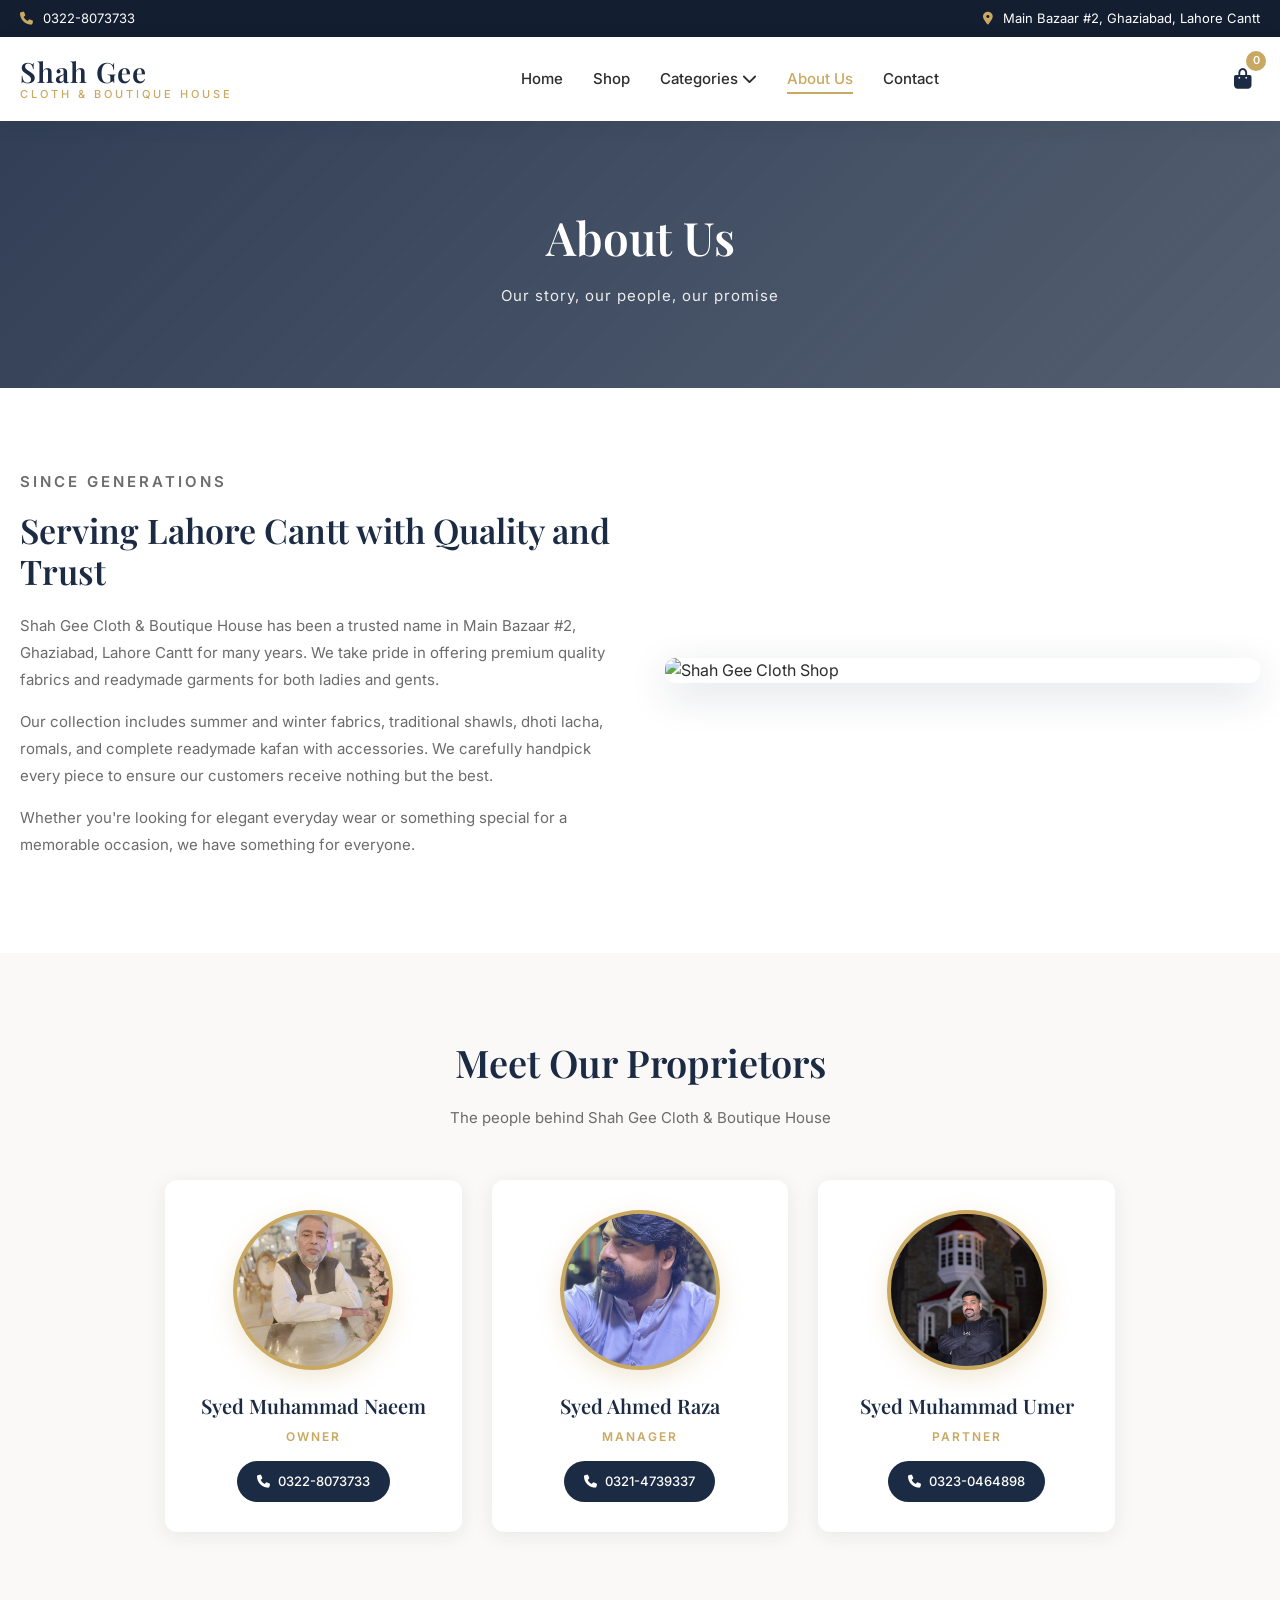
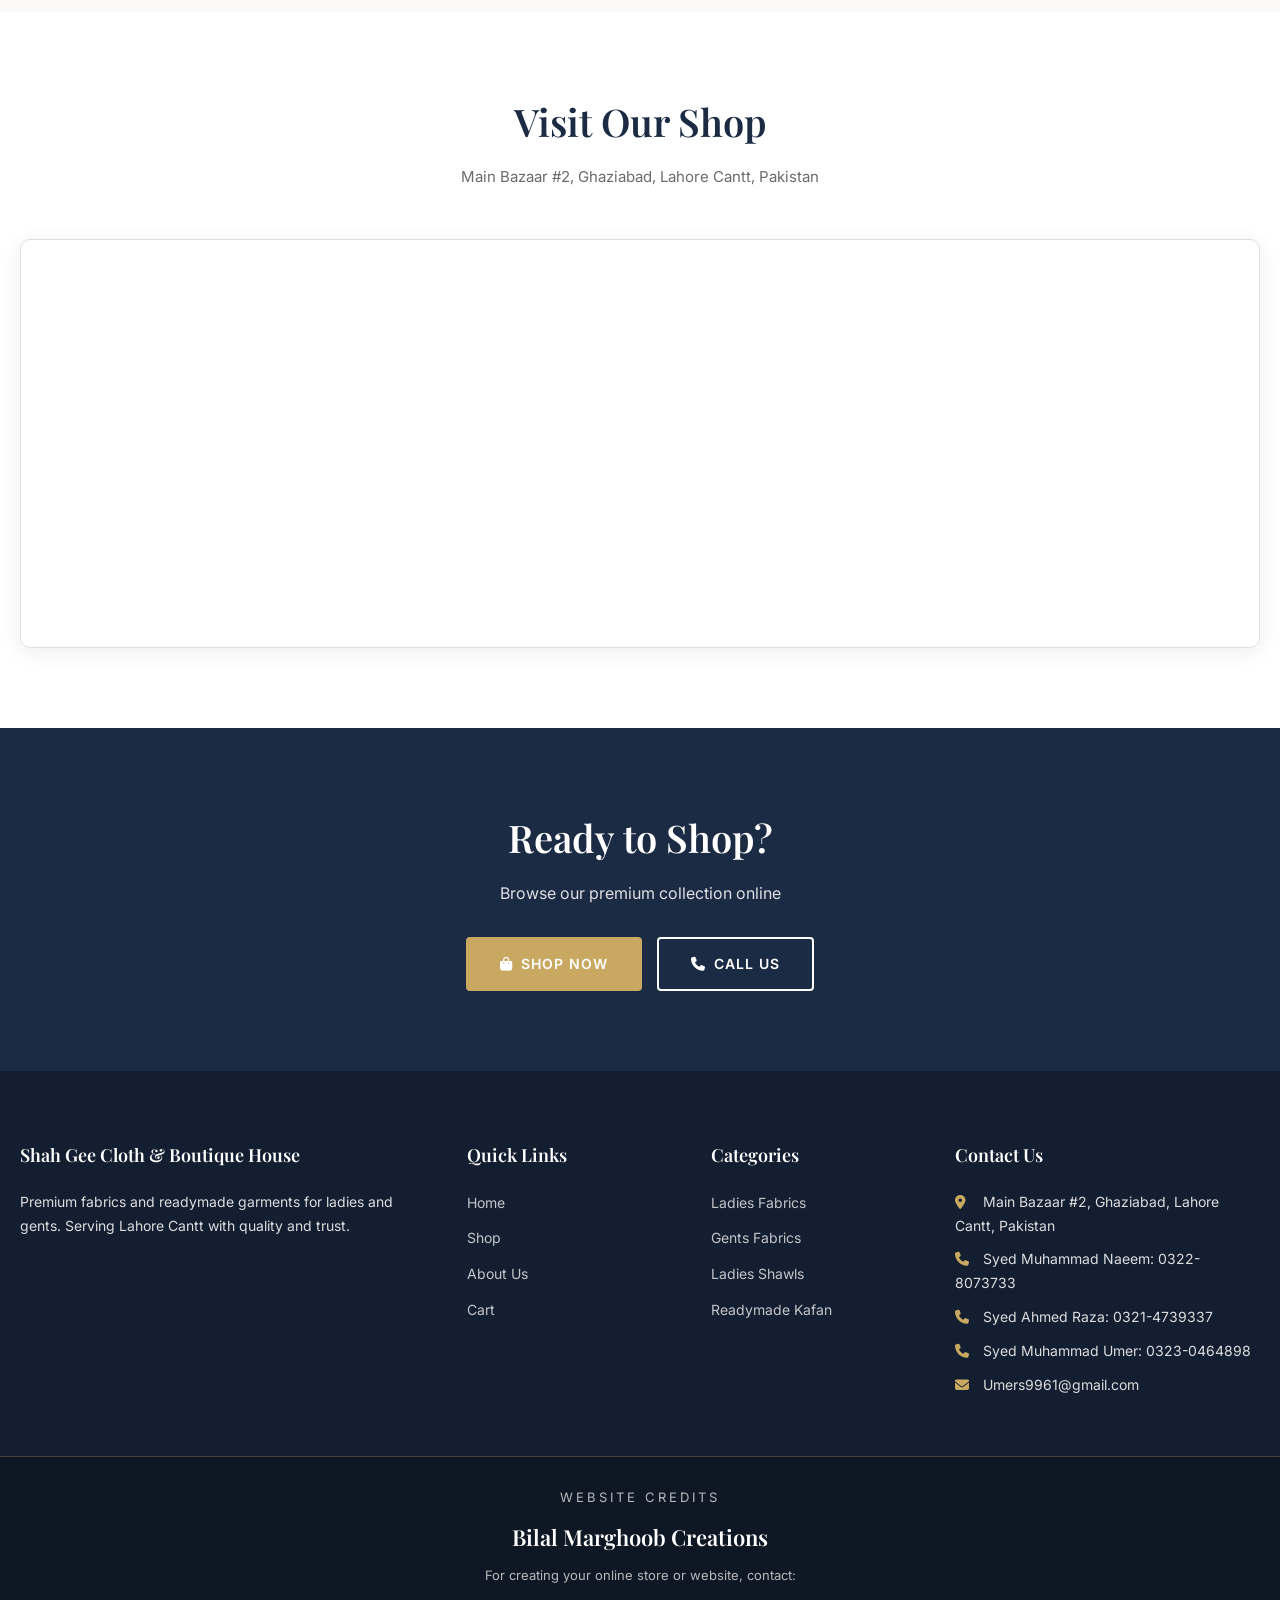
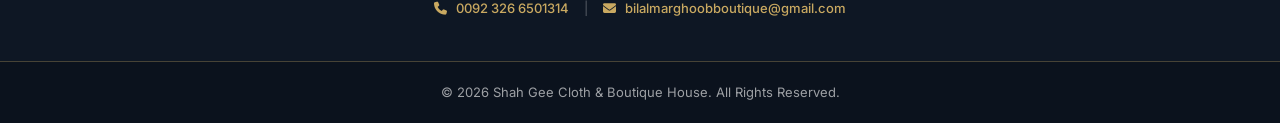
==== commit 1d6eb078: "Updated checkout page with Contact link and footer" ====
--- a/about.html
+++ b/about.html
@@ -48,7 +48,7 @@
                         </ul>
                     </li>
                     <li><a href="about.html" class="active">About Us</a></li>
-                    <li><a href="checkout.html">Contact</a></li>
+                    <li><a href="contact.html">Contact</a></li>
                 </ul>
             </nav>
             <div class="header-actions">
--- a/css/style.css
+++ b/css/style.css
@@ -1256,4 +1256,277 @@
         width: 130px;
         height: 130px;
     }
+}/* ============================================
+   CONTACT PAGE STYLES
+   ============================================ */
+
+.contact-section {
+    background: var(--bg);
+}
+
+/* CONTACT INFO CARDS */
+.contact-info-grid {
+    display: grid;
+    grid-template-columns: repeat(auto-fit, minmax(230px, 1fr));
+    gap: 25px;
+    margin-bottom: 60px;
+}
+
+.contact-info-card {
+    background: var(--white);
+    border-radius: 12px;
+    padding: 30px 22px;
+    text-align: center;
+    box-shadow: var(--shadow);
+    transition: all 0.3s ease;
+}
+
+.contact-info-card:hover {
+    transform: translateY(-6px);
+    box-shadow: var(--shadow-hover);
+}
+
+.contact-icon {
+    width: 65px;
+    height: 65px;
+    border-radius: 50%;
+    background: linear-gradient(135deg, var(--navy), var(--navy-dark));
+    color: var(--gold);
+    display: flex;
+    align-items: center;
+    justify-content: center;
+    font-size: 26px;
+    margin: 0 auto 18px;
+    transition: all 0.3s ease;
+}
+
+.contact-info-card:hover .contact-icon {
+    background: linear-gradient(135deg, var(--gold), var(--gold-dark));
+    color: var(--white);
+    transform: scale(1.1);
+}
+
+.contact-icon-whatsapp {
+    background: linear-gradient(135deg, #25d366, #128c7e);
+    color: var(--white);
+}
+
+.contact-info-card:hover .contact-icon-whatsapp {
+    background: linear-gradient(135deg, #128c7e, #075e54);
+}
+
+.contact-info-card h3 {
+    font-size: 18px;
+    color: var(--navy);
+    margin-bottom: 12px;
+}
+
+.contact-info-card p {
+    font-size: 14px;
+    color: var(--text-light);
+    line-height: 1.8;
+    margin: 0;
+}
+
+.contact-info-card p a {
+    color: var(--navy);
+    font-weight: 500;
+}
+
+.contact-info-card p a:hover {
+    color: var(--gold);
+}
+
+/* CONTACT LAYOUT */
+.contact-layout {
+    display: grid;
+    grid-template-columns: 1.2fr 1fr;
+    gap: 35px;
+    align-items: start;
+}
+
+/* FORM CARD */
+.contact-form-card {
+    background: var(--white);
+    border-radius: 12px;
+    padding: 35px;
+    box-shadow: var(--shadow);
+}
+
+.contact-form-card h2 {
+    font-size: 24px;
+    color: var(--navy);
+    margin-bottom: 12px;
+    padding-bottom: 15px;
+    border-bottom: 2px solid var(--gold);
+    display: flex;
+    align-items: center;
+    gap: 10px;
+}
+
+.contact-form-card h2 i {
+    color: var(--gold);
+}
+
+.contact-form-desc {
+    font-size: 14px;
+    color: var(--text-light);
+    margin-bottom: 25px;
+    line-height: 1.7;
+}
+
+/* SIDE COLUMN */
+.contact-side {
+    display: flex;
+    flex-direction: column;
+    gap: 22px;
+}
+
+.map-card {
+    background: var(--white);
+    border-radius: 12px;
+    padding: 25px;
+    box-shadow: var(--shadow);
+}
+
+.map-card h2 {
+    font-size: 20px;
+    color: var(--navy);
+    margin-bottom: 15px;
+    display: flex;
+    align-items: center;
+    gap: 10px;
+}
+
+.map-card h2 i {
+    color: var(--gold);
+}
+
+.map-embed {
+    border-radius: 10px;
+    overflow: hidden;
+    border: 1px solid var(--border);
+}
+
+/* QUICK CONTACT */
+.quick-contact-card {
+    background: var(--white);
+    border-radius: 12px;
+    padding: 25px;
+    box-shadow: var(--shadow);
+}
+
+.quick-contact-card h3 {
+    font-size: 18px;
+    color: var(--navy);
+    margin-bottom: 18px;
+    display: flex;
+    align-items: center;
+    gap: 10px;
+}
+
+.quick-contact-card h3 i {
+    color: var(--gold);
+}
+
+.timing-row {
+    display: flex;
+    justify-content: space-between;
+    padding: 10px 0;
+    font-size: 14px;
+    border-bottom: 1px solid var(--border);
+}
+
+.timing-row:last-of-type {
+    border-bottom: none;
+}
+
+.timing-row span:first-child {
+    color: var(--text-light);
+}
+
+.timing-row span:last-child {
+    color: var(--navy);
+    font-weight: 600;
+}
+
+.timing-note {
+    margin-top: 15px;
+    padding: 12px 15px;
+    background: rgba(201, 169, 97, 0.1);
+    border-left: 3px solid var(--gold);
+    border-radius: 4px;
+    font-size: 12px;
+    color: var(--text-light);
+    line-height: 1.6;
+}
+
+.timing-note i {
+    color: var(--gold);
+    margin-right: 5px;
+}
+
+/* WHATSAPP BUTTON */
+.whatsapp-btn {
+    display: flex;
+    align-items: center;
+    gap: 15px;
+    padding: 20px 25px;
+    background: linear-gradient(135deg, #25d366, #128c7e);
+    color: var(--white);
+    border-radius: 12px;
+    box-shadow: 0 4px 15px rgba(37, 211, 102, 0.3);
+    transition: all 0.3s ease;
+}
+
+.whatsapp-btn:hover {
+    transform: translateY(-3px);
+    box-shadow: 0 8px 25px rgba(37, 211, 102, 0.4);
+}
+
+.whatsapp-btn i {
+    font-size: 32px;
+    flex-shrink: 0;
+}
+
+.whatsapp-btn strong {
+    display: block;
+    font-size: 15px;
+    margin-bottom: 3px;
+}
+
+.whatsapp-btn span {
+    font-size: 12px;
+    opacity: 0.9;
+}
+
+/* RESPONSIVE */
+@media (max-width: 992px) {
+    .contact-layout {
+        grid-template-columns: 1fr;
+    }
+}
+
+@media (max-width: 600px) {
+    .contact-form-card {
+        padding: 25px 20px;
+    }
+
+    .contact-info-card {
+        padding: 25px 18px;
+    }
+
+    .contact-icon {
+        width: 55px;
+        height: 55px;
+        font-size: 22px;
+    }
+
+    .whatsapp-btn {
+        padding: 15px 20px;
+    }
+
+    .whatsapp-btn i {
+        font-size: 26px;
+    }
 }
